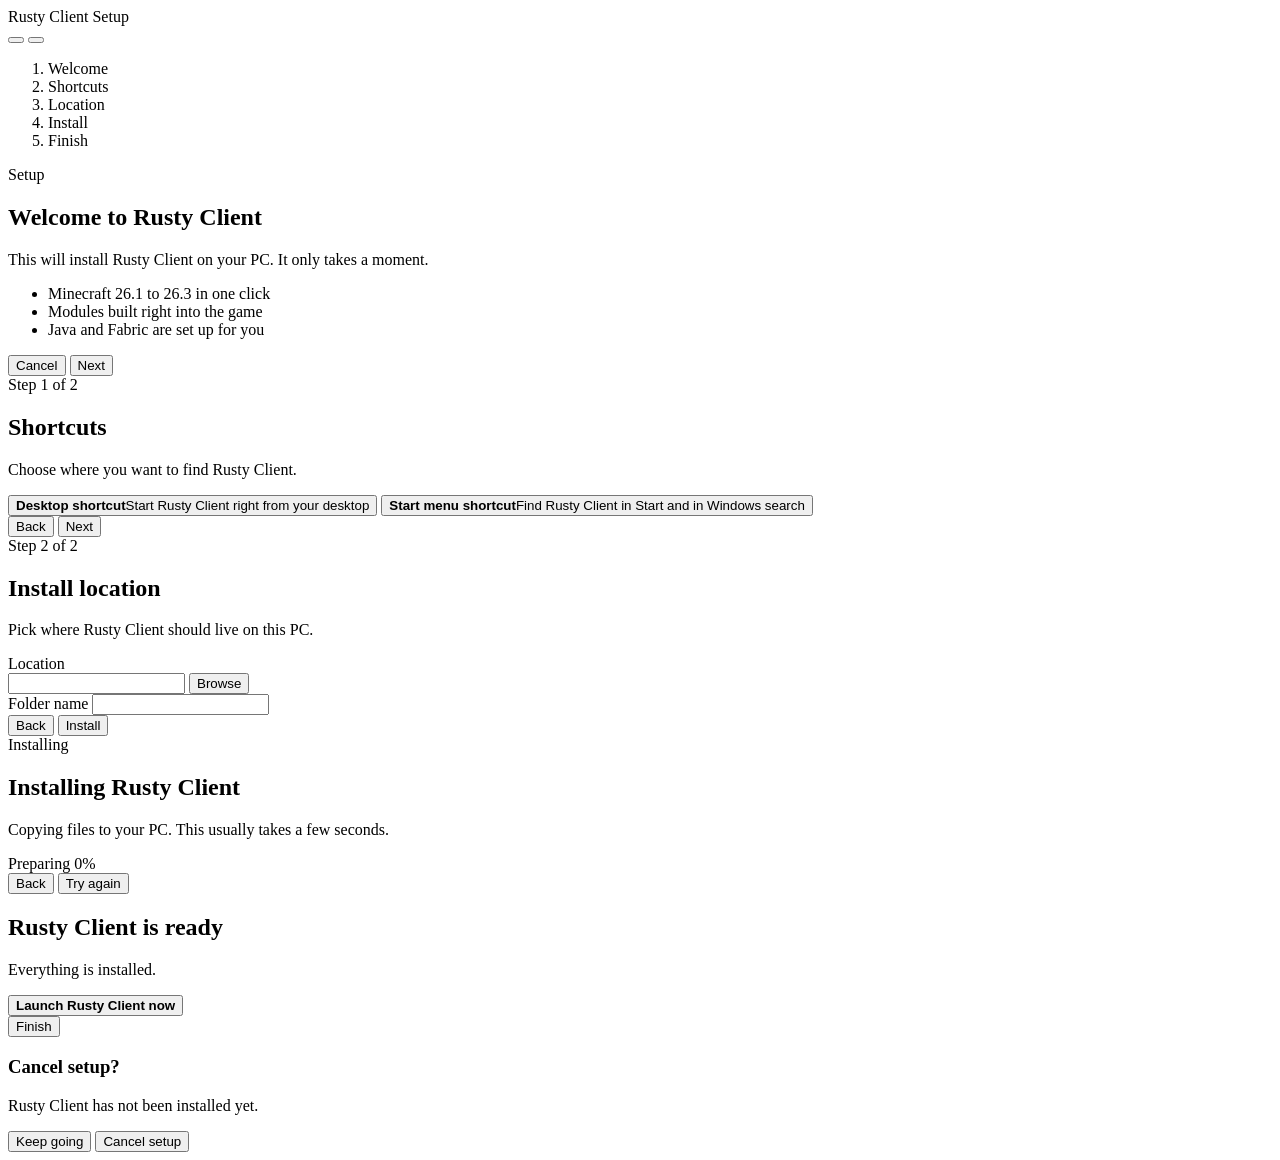
==== launcher/ui/setup.html @ 4a003893 "add rusty client launcher, portable build and installer - rust launcher on cef with a frameless wind" ====
<!doctype html>
<html lang="en">
<head>
<meta charset="utf-8">
<meta name="viewport" content="width=device-width, initial-scale=1">
<title>Rusty Client Setup</title>
<link rel="stylesheet" href="/app.css">
</head>
<body>
<div class="app">
  <header class="titlebar">
    <div class="titlebar-title">Rusty Client Setup</div>
    <div class="window-controls">
      <button class="window-button" data-window="minimize" aria-label="Minimize"><span data-icon="minus" data-size="16"></span></button>
      <button class="window-button close" data-window="close" aria-label="Close"><span data-icon="x" data-size="16"></span></button>
    </div>
  </header>

  <div class="body">
    <aside class="rail">
      <div class="art" aria-hidden="true">
        <div class="glow one"></div>
        <div class="glow two"></div>
        <div class="grid"></div>
        <div class="block b1"></div>
        <div class="block b2"></div>
        <div class="block b3"></div>
        <div class="block b4"></div>
      </div>
      <ol class="steps" id="steps">
        <li data-step="0"><span class="dot"></span><span>Welcome</span></li>
        <li data-step="1"><span class="dot"></span><span>Shortcuts</span></li>
        <li data-step="2"><span class="dot"></span><span>Location</span></li>
        <li data-step="3"><span class="dot"></span><span>Install</span></li>
        <li data-step="4"><span class="dot"></span><span>Finish</span></li>
      </ol>
    </aside>

    <main class="panel">
      <section class="page" data-page="0">
        <div class="page-body">
          <div class="eyebrow">Setup</div>
          <h1>Welcome to Rusty Client</h1>
          <p class="lead" id="welcome-text">This will install Rusty Client on your PC. It only takes a moment.</p>
          <ul class="features">
            <li><span class="feature-icon" data-icon="rocket" data-size="16"></span><span>Minecraft 26.1 to 26.3 in one click</span></li>
            <li><span class="feature-icon" data-icon="sparkles" data-size="16"></span><span>Modules built right into the game</span></li>
            <li><span class="feature-icon" data-icon="coffee" data-size="16"></span><span>Java and Fabric are set up for you</span></li>
          </ul>
        </div>
        <footer class="actions">
          <button class="button ghost" data-action="cancel">Cancel</button>
          <button class="button primary" data-action="next">Next<span data-icon="chevron-right" data-size="16" data-stroke="2.4"></span></button>
        </footer>
      </section>

      <section class="page" data-page="1">
        <div class="page-body">
          <div class="eyebrow">Step 1 of 2</div>
          <h2>Shortcuts</h2>
          <p class="lead">Choose where you want to find Rusty Client.</p>
          <div class="options">
            <button class="option checked" data-option="desktop" role="checkbox" aria-checked="true">
              <span class="option-icon" data-icon="monitor" data-size="20"></span>
              <span class="option-text"><strong>Desktop shortcut</strong><span>Start Rusty Client right from your desktop</span></span>
              <span class="check"><span data-icon="check" data-size="14" data-stroke="3"></span></span>
            </button>
            <button class="option checked" data-option="startMenu" role="checkbox" aria-checked="true">
              <span class="option-icon" data-icon="layers" data-size="20"></span>
              <span class="option-text"><strong>Start menu shortcut</strong><span>Find Rusty Client in Start and in Windows search</span></span>
              <span class="check"><span data-icon="check" data-size="14" data-stroke="3"></span></span>
            </button>
          </div>
        </div>
        <footer class="actions">
          <button class="button ghost" data-action="back"><span data-icon="arrow-left" data-size="15"></span>Back</button>
          <button class="button primary" data-action="next">Next<span data-icon="chevron-right" data-size="16" data-stroke="2.4"></span></button>
        </footer>
      </section>

      <section class="page" data-page="2">
        <div class="page-body">
          <div class="eyebrow">Step 2 of 2</div>
          <h2>Install location</h2>
          <p class="lead">Pick where Rusty Client should live on this PC.</p>
          <label class="label" for="parent">Location</label>
          <div class="field-row">
            <input class="field" id="parent" spellcheck="false" autocomplete="off">
            <button class="button soft" data-action="browse"><span data-icon="folder-open" data-size="15"></span>Browse</button>
          </div>
          <label class="label" for="folder">Folder name</label>
          <input class="field" id="folder" spellcheck="false" autocomplete="off">
          <div class="target" id="target">
            <span class="target-icon" data-icon="hard-drive" data-size="16"></span>
            <span class="target-path" id="target-path"></span>
          </div>
          <div class="space" id="space"></div>
        </div>
        <footer class="actions">
          <button class="button ghost" data-action="back"><span data-icon="arrow-left" data-size="15"></span>Back</button>
          <button class="button primary" data-action="install" id="install-button"><span data-icon="download" data-size="15"></span>Install</button>
        </footer>
      </section>

      <section class="page" data-page="3">
        <div class="page-body">
          <div class="eyebrow">Installing</div>
          <h2 id="install-title">Installing Rusty Client</h2>
          <p class="lead" id="install-lead">Copying files to your PC. This usually takes a few seconds.</p>
          <div class="progress" id="progress">
            <div class="progress-track"><div class="progress-fill" id="progress-fill"></div></div>
            <div class="progress-meta">
              <span class="progress-detail" id="progress-detail">Preparing</span>
              <span class="progress-pct" id="progress-pct">0%</span>
            </div>
          </div>
          <div class="error" id="install-error"></div>
        </div>
        <footer class="actions">
          <button class="button ghost hidden" data-action="back-from-error" id="error-back"><span data-icon="arrow-left" data-size="15"></span>Back</button>
          <button class="button primary hidden" data-action="retry" id="error-retry"><span data-icon="refresh-cw" data-size="15"></span>Try again</button>
        </footer>
      </section>

      <section class="page" data-page="4">
        <div class="page-body center">
          <div class="done-badge"><span data-icon="check" data-size="30" data-stroke="2.6"></span></div>
          <h1>Rusty Client is ready</h1>
          <p class="lead" id="done-text">Everything is installed.</p>
          <button class="option compact checked" data-option="launch" role="checkbox" aria-checked="true">
            <span class="option-text"><strong>Launch Rusty Client now</strong></span>
            <span class="check"><span data-icon="check" data-size="14" data-stroke="3"></span></span>
          </button>
        </div>
        <footer class="actions">
          <span></span>
          <button class="button primary" data-action="finish">Finish</button>
        </footer>
      </section>
    </main>
  </div>

  <div class="dialog-layer" id="dialog">
    <div class="dialog">
      <div class="dialog-icon" data-icon="circle-alert" data-size="22"></div>
      <h3>Cancel setup?</h3>
      <p>Rusty Client has not been installed yet.</p>
      <div class="dialog-actions">
        <button class="button soft" data-action="keep">Keep going</button>
        <button class="button danger" data-action="quit">Cancel setup</button>
      </div>
    </div>
  </div>
</div>
<script src="/icons.js"></script>
<script src="/app.js"></script>
</body>
</html>
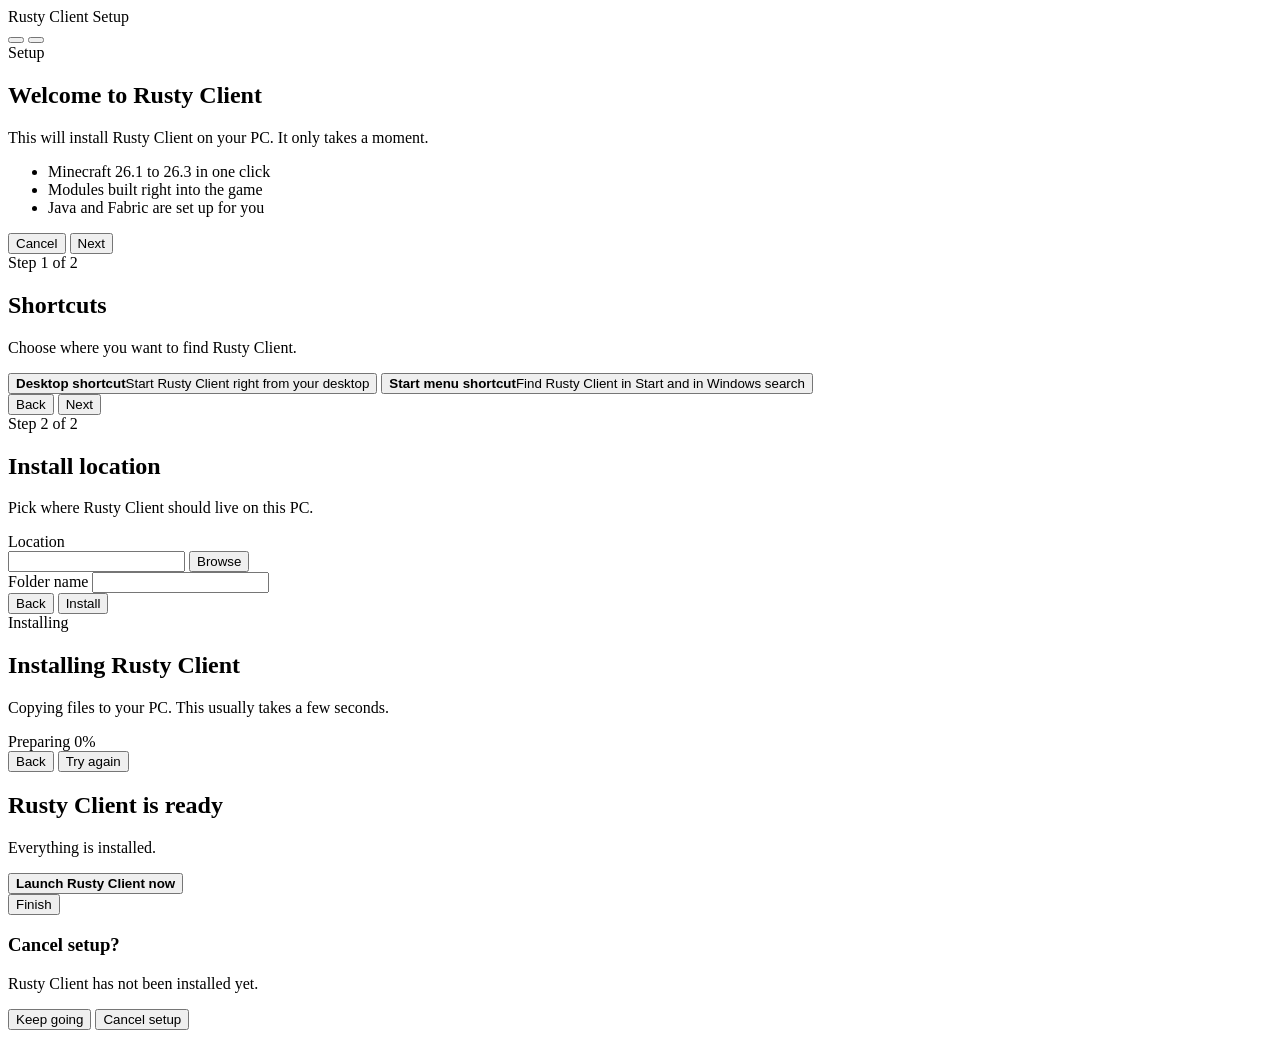
==== commit 60cbae9c: "fix request bodies, new accent picker, slimmer installer" ====
--- a/launcher/ui/setup.html
+++ b/launcher/ui/setup.html
@@ -17,25 +17,6 @@
   </header>
 
   <div class="body">
-    <aside class="rail">
-      <div class="art" aria-hidden="true">
-        <div class="glow one"></div>
-        <div class="glow two"></div>
-        <div class="grid"></div>
-        <div class="block b1"></div>
-        <div class="block b2"></div>
-        <div class="block b3"></div>
-        <div class="block b4"></div>
-      </div>
-      <ol class="steps" id="steps">
-        <li data-step="0"><span class="dot"></span><span>Welcome</span></li>
-        <li data-step="1"><span class="dot"></span><span>Shortcuts</span></li>
-        <li data-step="2"><span class="dot"></span><span>Location</span></li>
-        <li data-step="3"><span class="dot"></span><span>Install</span></li>
-        <li data-step="4"><span class="dot"></span><span>Finish</span></li>
-      </ol>
-    </aside>
-
     <main class="panel">
       <section class="page" data-page="0">
         <div class="page-body">
